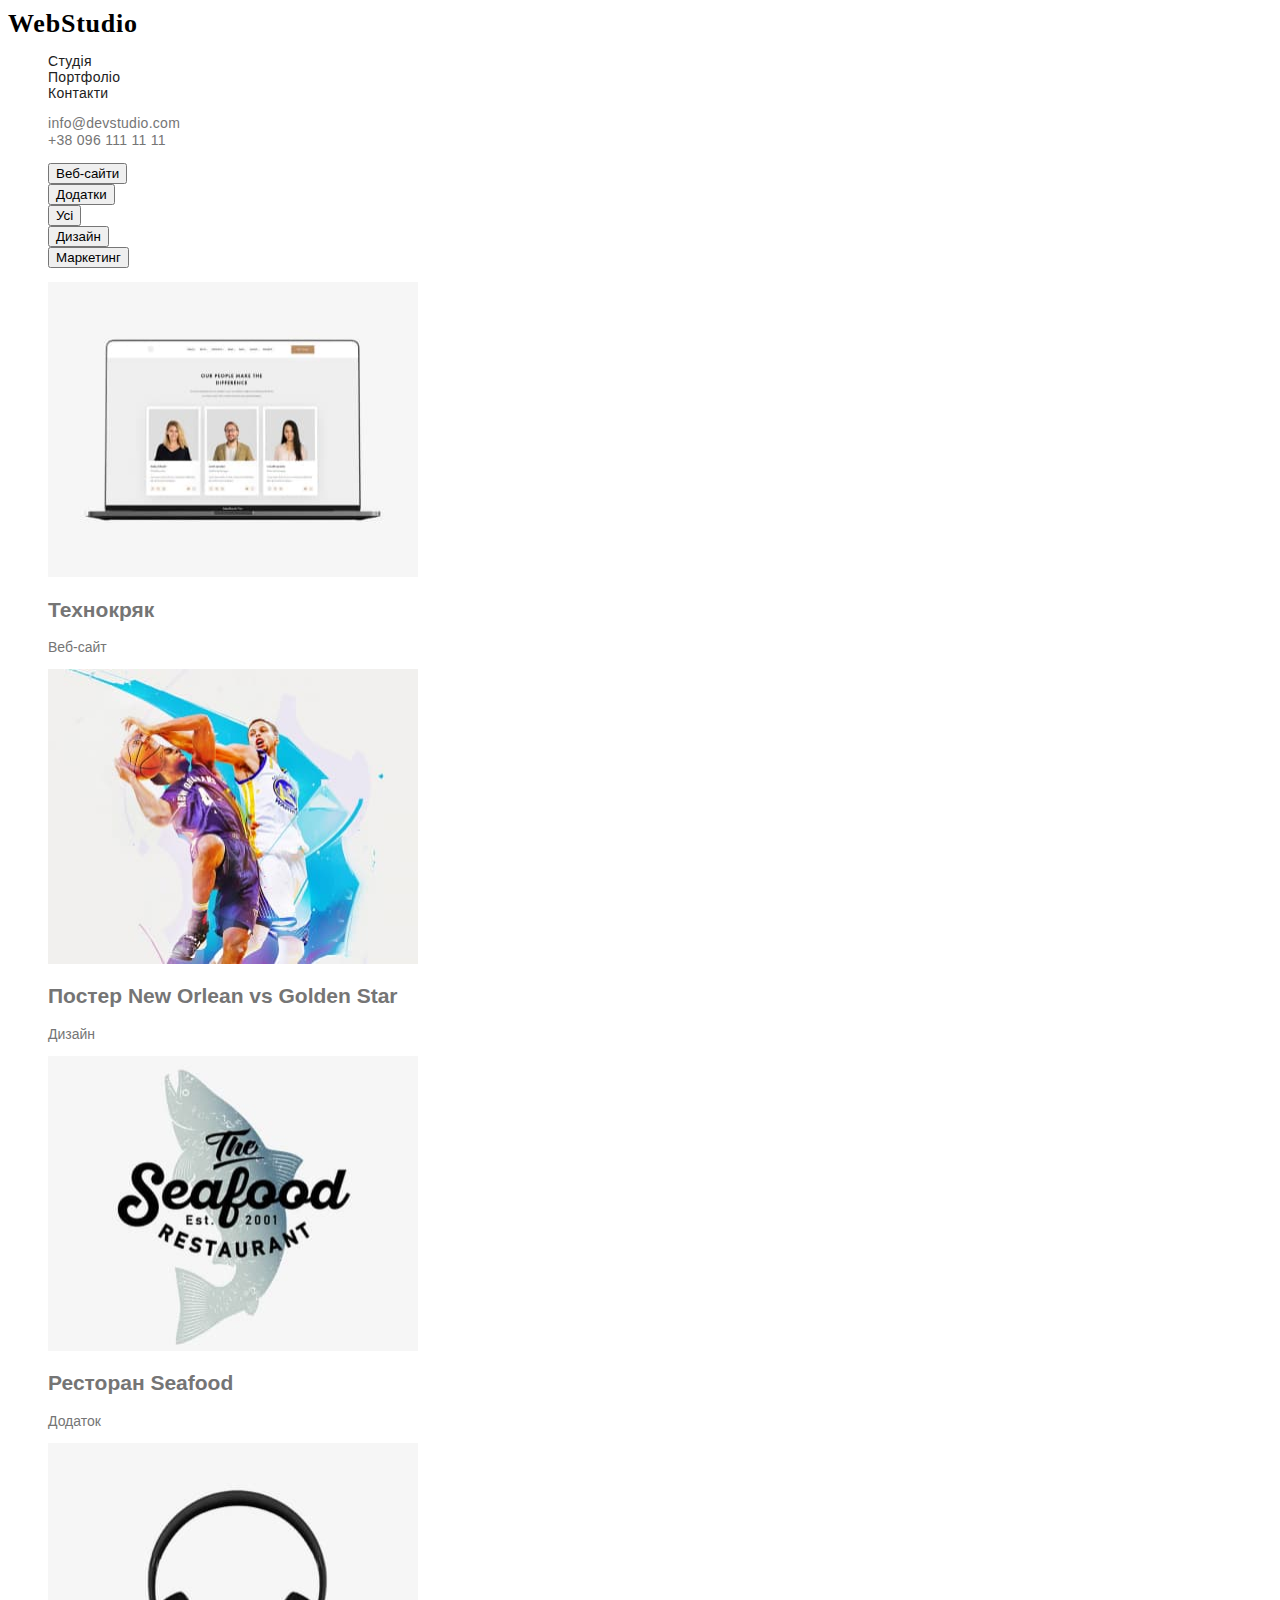
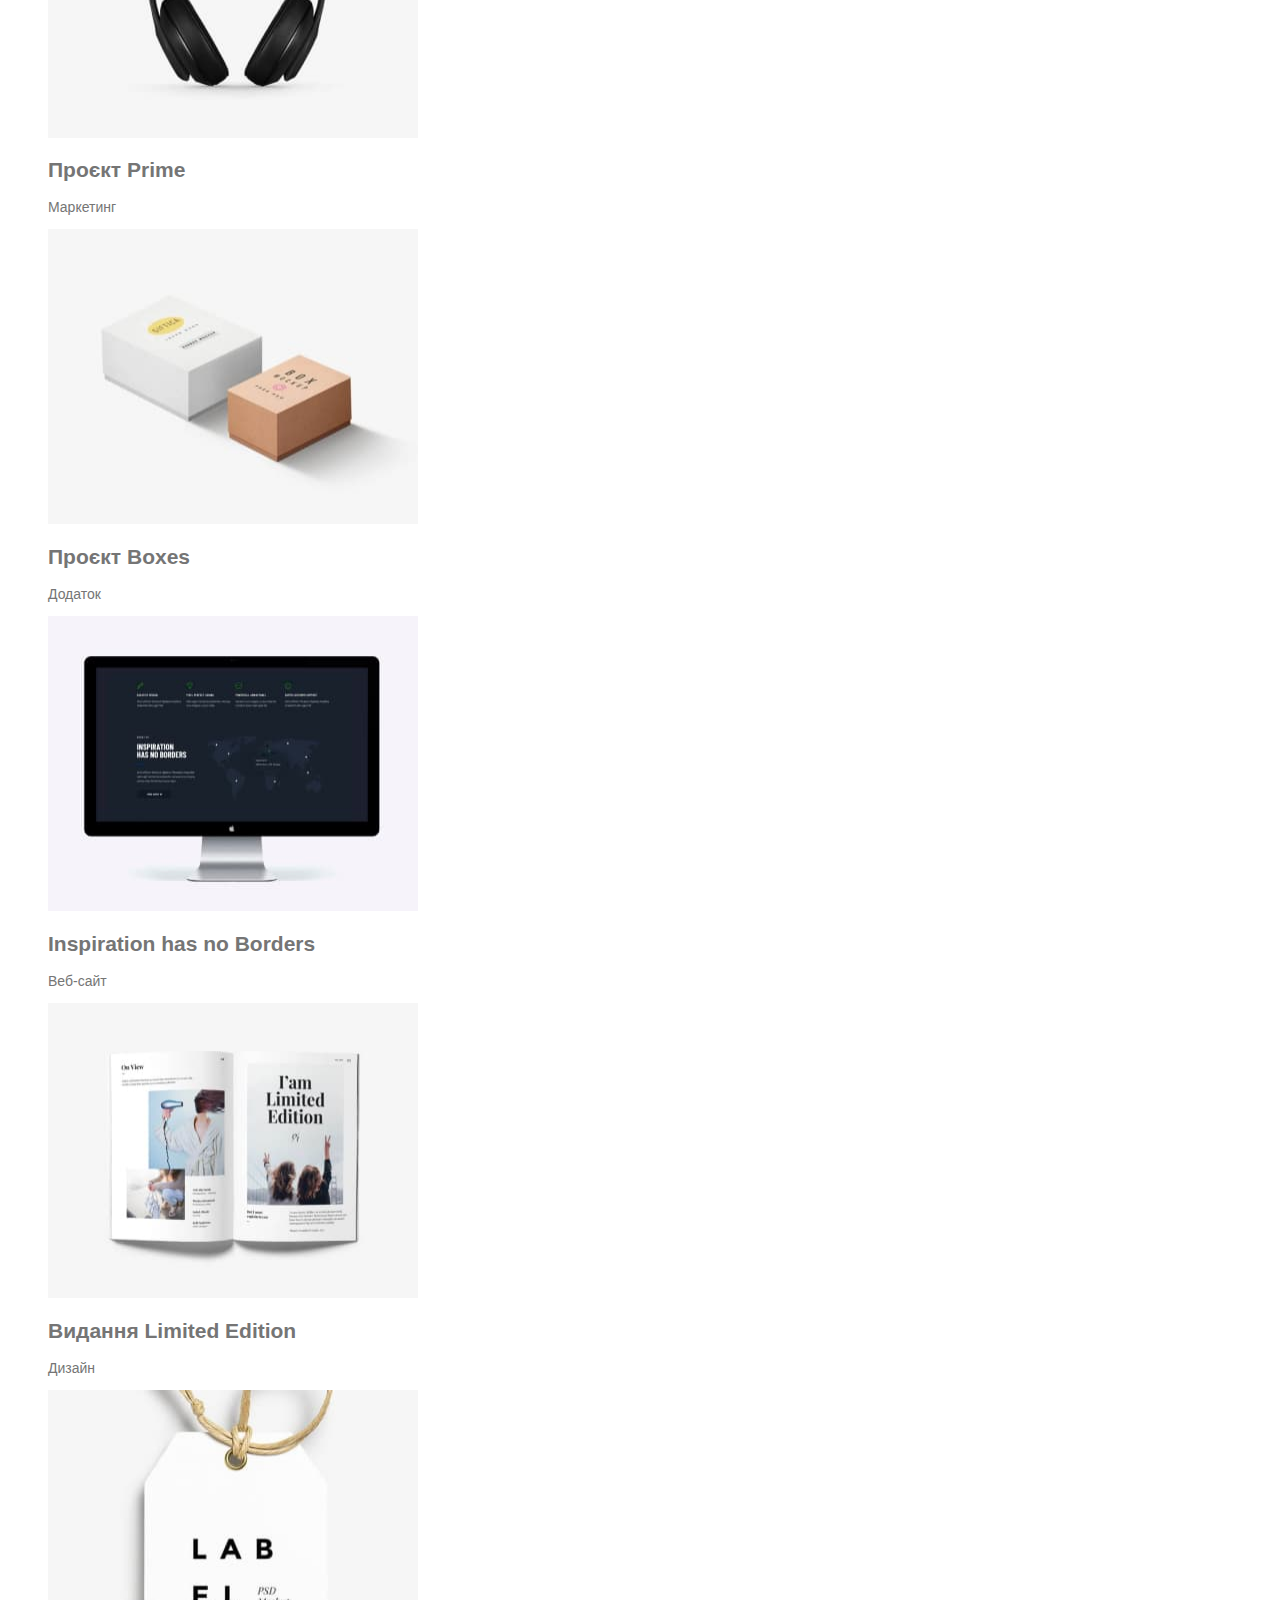
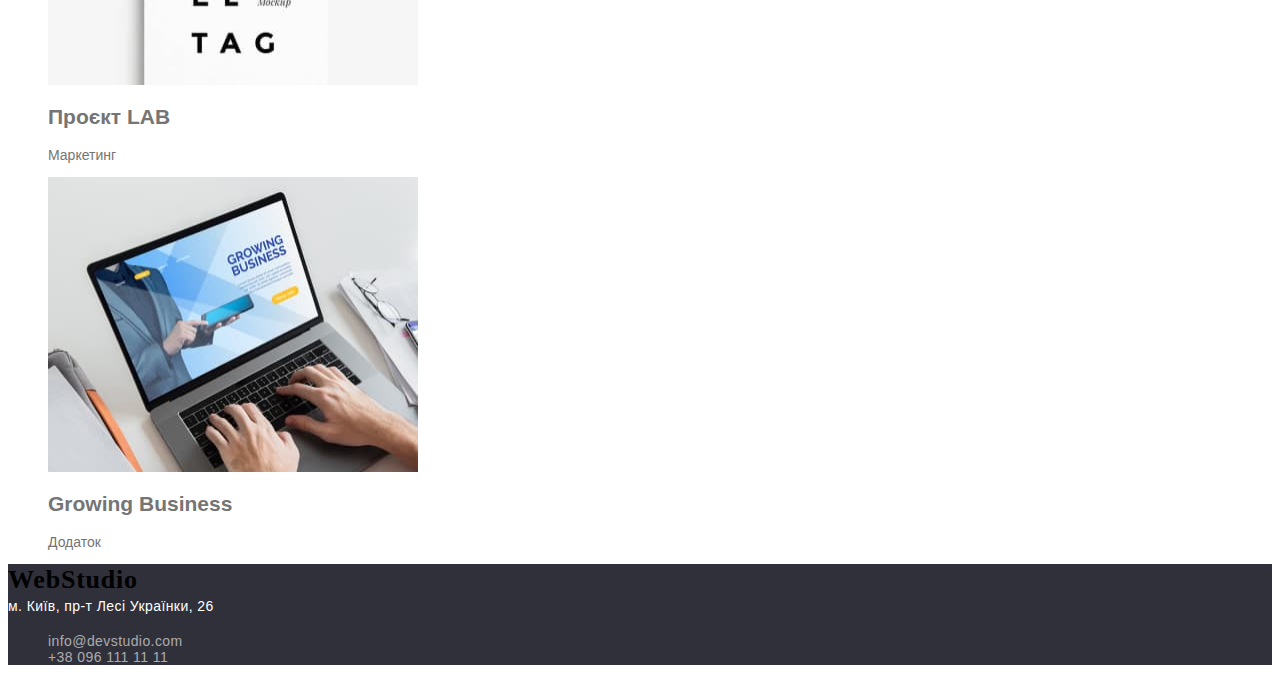
==== portfolio.html @ 0e3c6945 "Створив нову сторінку html, створив css cтилі для index.html" ====
<!DOCTYPE html>
<html lang="uk">
  <head>
    <meta charset="UTF-8" />
    <meta http-equiv="X-UA-Compatible" content="IE=edge" />
    <meta name="viewport" content="width=device-width, initial-scale=1.0" />
    <title lang="en">WebStudio</title>
    <link rel="stylesheet" href="./css/styles.css" />
  </head>
  <body>
    <!-- header -->

    <header class="header">
      <nav class="nav">
        <a class="link logo" lang="en" href="./index.html">WebStudio</a>
        <ul class="list nav-list">
          <li class="nav-item"><a class="link nav-link" href="">Студія</a></li>
          <li class="nav-item">
            <a class="link nav-link" href="./portfolio.html">Портфоліо</a>
          </li>
          <li class="nav-item">
            <a class="link nav-link" href="">Контакти</a>
          </li>
        </ul>
      </nav>
      <ul class="list header-list">
        <li class="header-item">
          <a class="link header-link" lang="en" href="mailto:info@devstudio.com"
            >info@devstudio.com</a
          >
        </li>
        <li class="header-item">
          <a class="link header-link" href="tel:+380961111111"
            >+38 096 111 11 11</a
          >
        </li>
      </ul>
    </header>

    <!-- main -->

    <main>
      <!-- hero-->

      <section class="gallery">
        <h1 hidden class="visually-hidden">Портфоліо</h1>
        <ul class="list gallery-pagination">
          <li class="pagination-item">
            <button class="pagination-btn" type="button">Веб-сайти</button>
          </li>
          <li class="pagination-item">
            <button class="pagination-btn" type="button">Додатки</button>
          </li>
          <li class="pagination-item">
            <button class="pagination-btn" type="button">Усі</button>
          </li>
          <li class="pagination-item">
            <button class="pagination-btn" type="button">Дизайн</button>
          </li>
          <li class="pagination-item">
            <button class="pagination-btn" type="button">Маркетинг</button>
          </li>
        </ul>
        <ul class="list gallery-list">
          <li class="gallery-item">
            <img
              class="gallery-img"
              src="./images/portfolio/texno.jpg"
              alt="вімкнений ноутбук"
              width="370"
              height="295"
            />
            <h2 class="gallery-title">Технокряк</h2>
            <p class="gallery-text">Веб-сайт</p>
          </li>
          <li class="gallery-item">
            <img
              class="gallery-img"
              src="./images/portfolio/poster.jpg"
              alt="два баскетболісти борються за мяч"
              width="370"
              height="295"
            />
            <h2 class="gallery-title">Постер New Orlean vs Golden Star</h2>
            <p class="gallery-text">Дизайн</p>
          </li>
          <li class="gallery-item">
            <img
              class="gallery-img"
              src="./images/portfolio/seafood.jpg"
              alt="логотип рибного ресторану"
              width="370"
              height="295"
            />
            <h2 class="gallery-title">Ресторан Seafood</h2>
            <p class="gallery-text">Додаток</p>
          </li>
          <li class="gallery-item">
            <img
              class="gallery-img"
              src="./images/portfolio/prime.jpg"
              alt="чорні навушники"
              width="370"
              height="295"
            />
            <h2 class="gallery-title">Проєкт Prime</h2>
            <p class="gallery-text">Маркетинг</p>
          </li>
          <li class="gallery-item">
            <img
              class="gallery-img"
              src="./images/portfolio/boxes.jpg"
              alt="дві картонні коробки білого та коричневого кольорів"
              width="370"
              height="295"
            />
            <h2 class="gallery-title">Проєкт Boxes</h2>
            <p class="gallery-text">Додаток</p>
          </li>
          <li class="gallery-item">
            <img
              class="gallery-img"
              src="./images/portfolio/no-borders.jpg"
              alt="великий компюторний монітор"
              width="370"
              height="295"
            />
            <h2 class="gallery-title">Inspiration has no Borders</h2>
            <p class="gallery-text">Веб-сайт</p>
          </li>
          <li class="gallery-item">
            <img
              class="gallery-img"
              src="./images/portfolio/limited-edition.jpg"
              alt="книга в розгорнутому виді"
              width="370"
              height="295"
            />
            <h2 class="gallery-title">Видання Limited Edition</h2>
            <p class="gallery-text">Дизайн</p>
          </li>
          <li class="gallery-item">
            <img
              class="gallery-img"
              src="./images/portfolio/lab.jpg"
              alt="бирка білого кольору з логотипом"
              width="370"
              height="295"
            />
            <h2 class="gallery-title">Проєкт LAB</h2>
            <p class="gallery-text">Маркетинг</p>
          </li>
          <li class="gallery-item">
            <img
              class="gallery-img"
              src="./images/portfolio/growing-business.jpg"
              alt="чоловік працює за ноубуком"
              width="370"
              height="295"
            />
            <h2 class="gallery-title">Growing Business</h2>
            <p class="gallery-text">Додаток</p>
          </li>
        </ul>
      </section>
    </main>

    <!-- footer  -->

    <footer class="footer">
      <a class="link logo" lang="en" href="./index.html">WebStudio</a>
      <address class="footer-address">м. Київ, пр-т Лесі Українки, 26</address>
      <ul class="list footer-list">
        <li class="footer-item">
          <a class="link footer-link" lang="en" href="mailto:info@devstudio.com"
            >info@devstudio.com</a
          >
        </li>
        <li class="footer-item">
          <a class="link footer-link" href="tel:+380961111111"
            >+38 096 111 11 11</a
          >
        </li>
      </ul>
    </footer>
  </body>
</html>
---- css/styles.css ----
:root {
  --accent-color: #2196f3;
  --primary-text-color: #757575;
  --secondary-text-color: #212121;
}

body {
  font-family: "Raleway", sans-serif;
  font-family: "Roboto", sans-serif;
  font-size: 14px;
  color: var(--primary-text-color);
  background-color: #ffffff;
}

.link {
  text-decoration: none;
}

.list {
  list-style: none;
}

/* header */
.logo {
  color: #000000;
  font-family: "Raleway";
  font-style: normal;
  font-weight: 700;
  font-size: 26px;
  line-height: 1.2;
  letter-spacing: 0.03em;
}
.part-logo {
  color: var(--accent-color);
}
.logo:hover,
.logo:focus {
  color: var(--accent-color);
}

.nav-link {
  color: var(--secondary-text-color);
  font-weight: 500;
  line-height: 1.14px;
  letter-spacing: 0.02em;
}

.nav-link:hover,
.nav-link:focus {
  color: var(--accent-color);
}

.header-link {
  color: var(--primary-text-color);
  font-weight: 500;
  line-height: 1.14;
  letter-spacing: 0.02em;
}

.header-link:hover,
.header-link:focus {
  color: var(--accent-color);
}

/* hero */
.hero {
  background-color: #2f303a;
}
.hero-title {
  font-weight: 900;
  font-size: 44px;
  line-height: 1.36;
  text-align: center;
  letter-spacing: 0.06em;
  text-transform: uppercase;
  color: #ffffff;
}
.hero-btn {
  background-color: var(--accent-color);
  font-size: 16px;
  line-height: 1.87;
  display: flex;
  align-items: center;
  text-align: center;
  letter-spacing: 0.06em;
  color: #ffffff;
}

/* about */
.about {
  background-color: #f5f5f5;
}
.visually-hidden {
  position: absolute;
  white-space: nowrap;
  width: 1px;
  height: 1px;
  overflow: hidden;
  border: 0;
  padding: 0;
  clip: rect(0 0 0 0);
  clip-path: inset(50%);
  margin: -1px;
}

.about-title {
  line-height: 1.36;
  letter-spacing: 0.03em;
  text-transform: uppercase;
  color: var(--secondary-text-color);
}
.about-text {
  line-height: 1.71;
  letter-spacing: 0.03em;
  color: var(--primary-text-color);
}

/* features */
.features {
  background-color: #f5f5f5;
}
.features-title {
  font-size: 36px;
  line-height: 1.16;
  text-align: center;
  letter-spacing: 0.03em;
  color: var(--secondary-text-color);
}

/* our team */

.team {
  background-color: #f5f4fa;
}

.team-title {
  font-size: 36px;
  line-height: 1.16;
  text-align: center;
  letter-spacing: 0.03em;
  color: var(--secondary-text-color);
}

.team-item {
  background-color: #ffffff;
}

.team-name {
  font-weight: 500;
  font-size: 16px;
  line-height: 1.18;
  text-align: center;
  letter-spacing: 0.03em;
  color: var(--secondary-text-color);
}

.team-text {
  font-size: 16px;
  line-height: 1.18;
  text-align: center;
  letter-spacing: 0.03em;
  color: var(--primary-text-color);
}

/* footer */
.footer {
  background-color: #2f303a;
}
.footer-logo {
  color: #ffffff;
  font-weight: 700;
  font-size: 26px;
  line-height: 1.2;
  letter-spacing: 0.03em;
}

.footer-logo:hover,
.footer-logo:focus {
  color: var(--accent-color);
}

.footer-address {
  font-style: normal;
  line-height: 1.71;
  letter-spacing: 0.03em;
  color: #ffffff;
}

.footer-link {
  line-height: 1.71px;
  letter-spacing: 0.03em;
  color: #ffffff99;
}

.footer-link:hover,
.footer-link:focus {
  color: var(--accent-color);
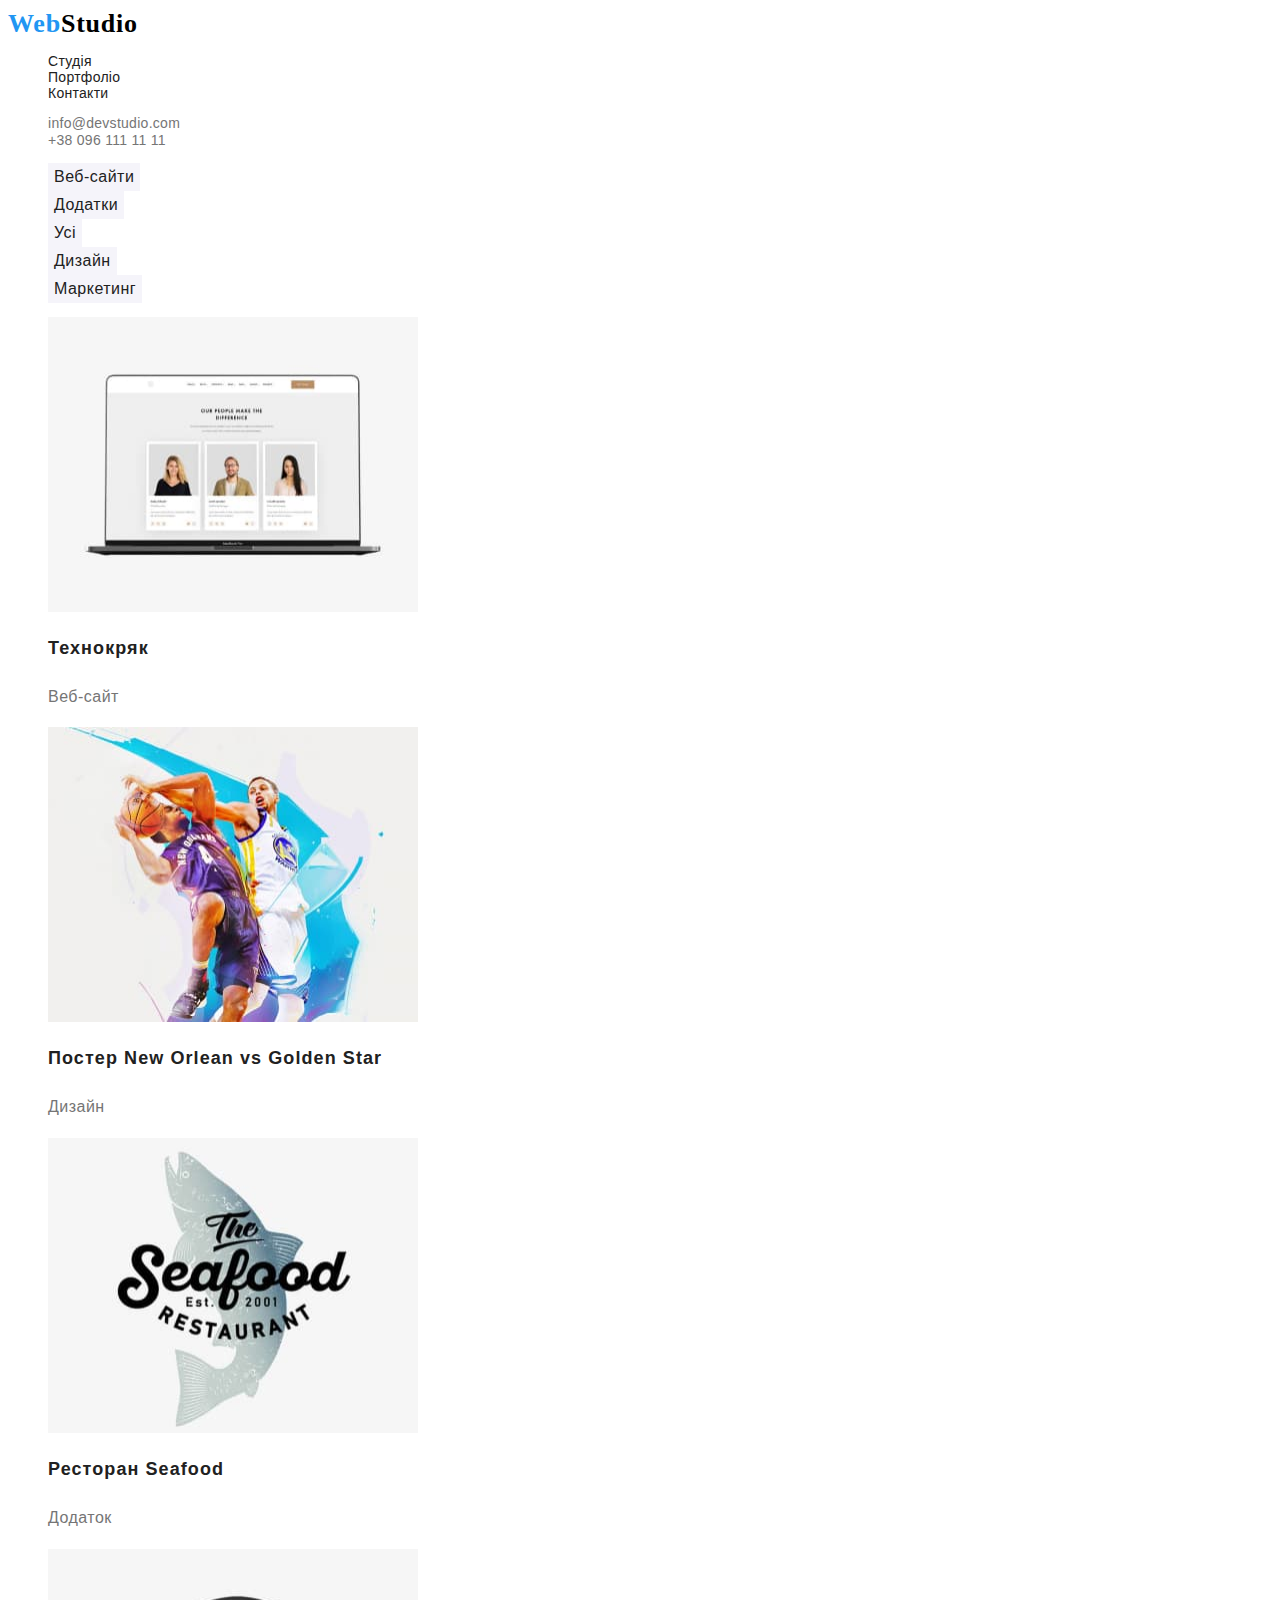
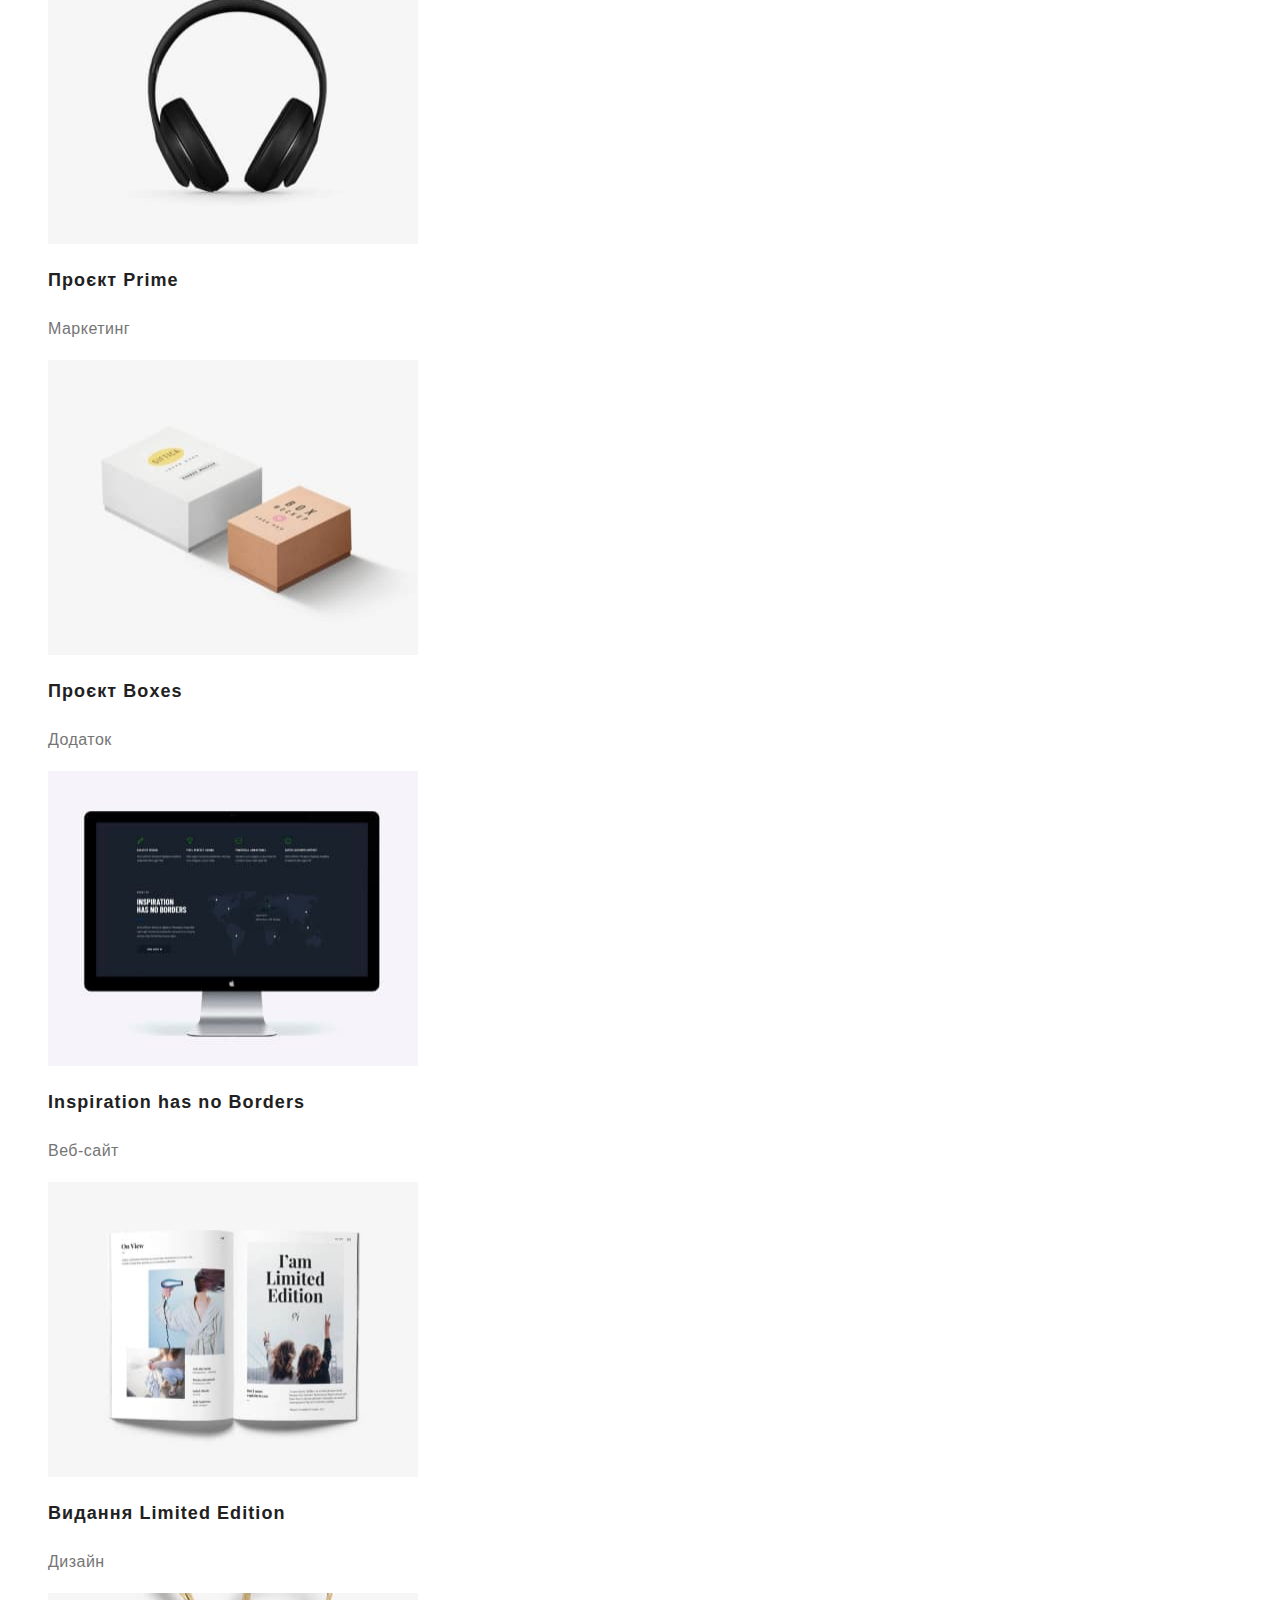
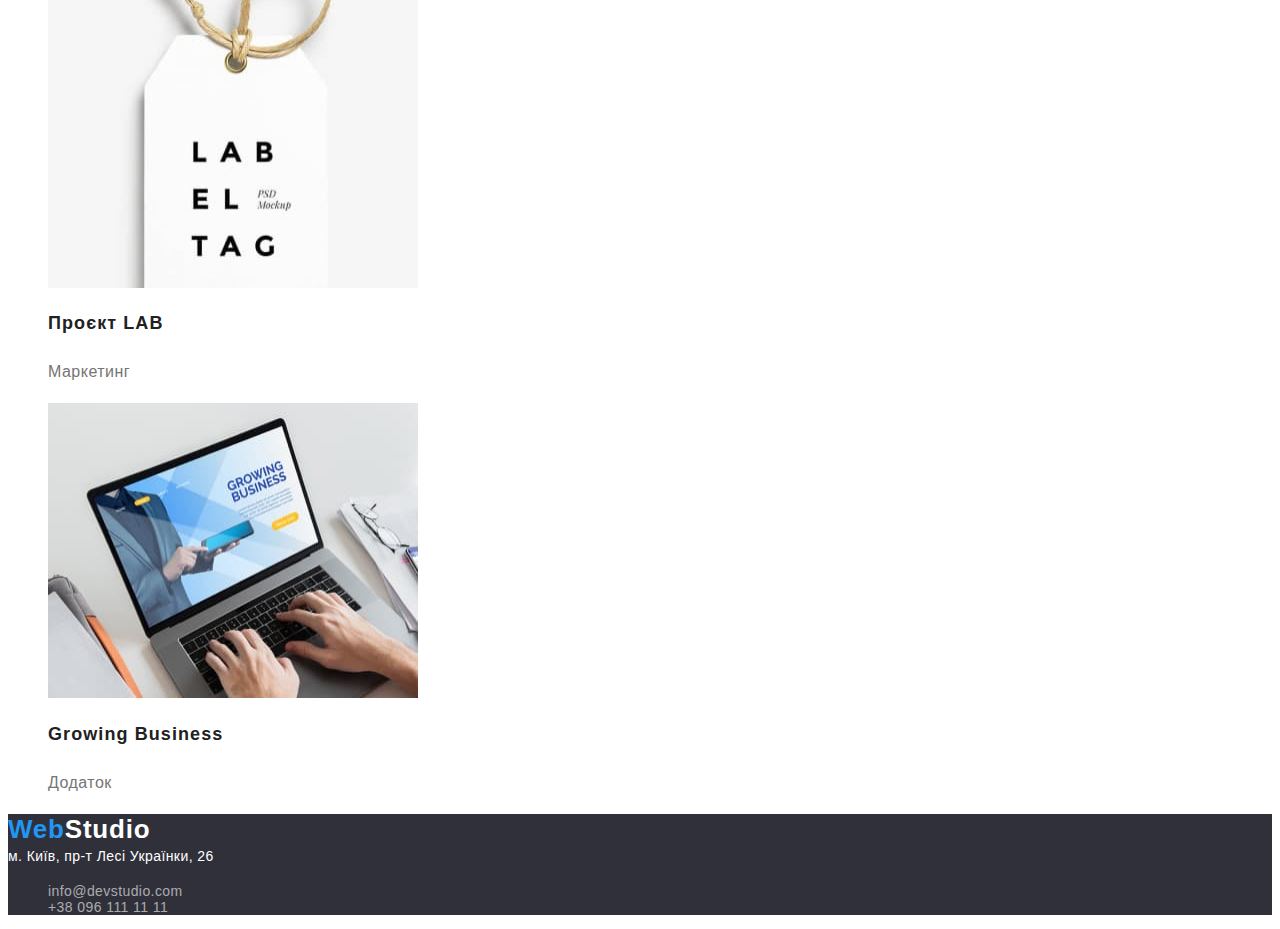
==== commit 9f914589: "допрацював дз №2" ====
--- a/portfolio.html
+++ b/portfolio.html
@@ -12,9 +12,13 @@
 
     <header class="header">
       <nav class="nav">
-        <a class="link logo" lang="en" href="./index.html">WebStudio</a>
+        <a class="link logo" lang="en" href="./index.html"
+          ><span class="part-logo">Web</span>Studio</a
+        >
         <ul class="list nav-list">
-          <li class="nav-item"><a class="link nav-link" href="">Студія</a></li>
+          <li class="nav-item">
+            <a class="link nav-link" href="./index.html">Студія</a>
+          </li>
           <li class="nav-item">
             <a class="link nav-link" href="./portfolio.html">Портфоліо</a>
           </li>
@@ -39,7 +43,7 @@
 
     <!-- main -->
 
-    <main>
+    <main class="portfolio-main">
       <!-- hero-->
 
       <section class="gallery">
@@ -168,7 +172,9 @@
     <!-- footer  -->
 
     <footer class="footer">
-      <a class="link logo" lang="en" href="./index.html">WebStudio</a>
+      <a class="link footer-logo" lang="en" href="./index.html"
+        ><span class="part-logo">Web</span>Studio</a
+      >
       <address class="footer-address">м. Київ, пр-т Лесі Українки, 26</address>
       <ul class="list footer-list">
         <li class="footer-item">
--- a/css/styles.css
+++ b/css/styles.css
@@ -84,6 +84,14 @@
   text-align: center;
   letter-spacing: 0.06em;
   color: #ffffff;
+  border-style: none;
+  cursor: pointer;
+}
+
+.hero-btn:hover,
+.hero-btn:focus {
+  background-color: #f5f4fa;
+  color: var(--accent-color);
 }
 
 /* about */
@@ -194,4 +202,41 @@
 
 .footer-link:hover,
 .footer-link:focus {
-  color: var(--accent-color);+  color: var(--accent-color);
+}
+/* portfolio */
+
+/* gallery */
+
+.pagination-btn {
+  background-color: #f5f4fa;
+
+  font-weight: 500;
+  font-size: 16px;
+  line-height: 1.62;
+  text-align: center;
+  letter-spacing: 0.03em;
+  color: var(--secondary-text-color);
+
+  border-style: none;
+  cursor: pointer;
+}
+
+.pagination-btn:hover,
+.pagination-btn:focus {
+  color: #ffffff;
+  background-color: var(--accent-color);
+}
+
+.gallery-title {
+  font-size: 18px;
+  line-height: 2;
+  letter-spacing: 0.06em;
+  color: var(--secondary-text-color);
+}
+.gallery-text {
+  font-size: 16px;
+  line-height: 1.87;
+  letter-spacing: 0.03em;
+  color: var(--primary-text-color);
+}
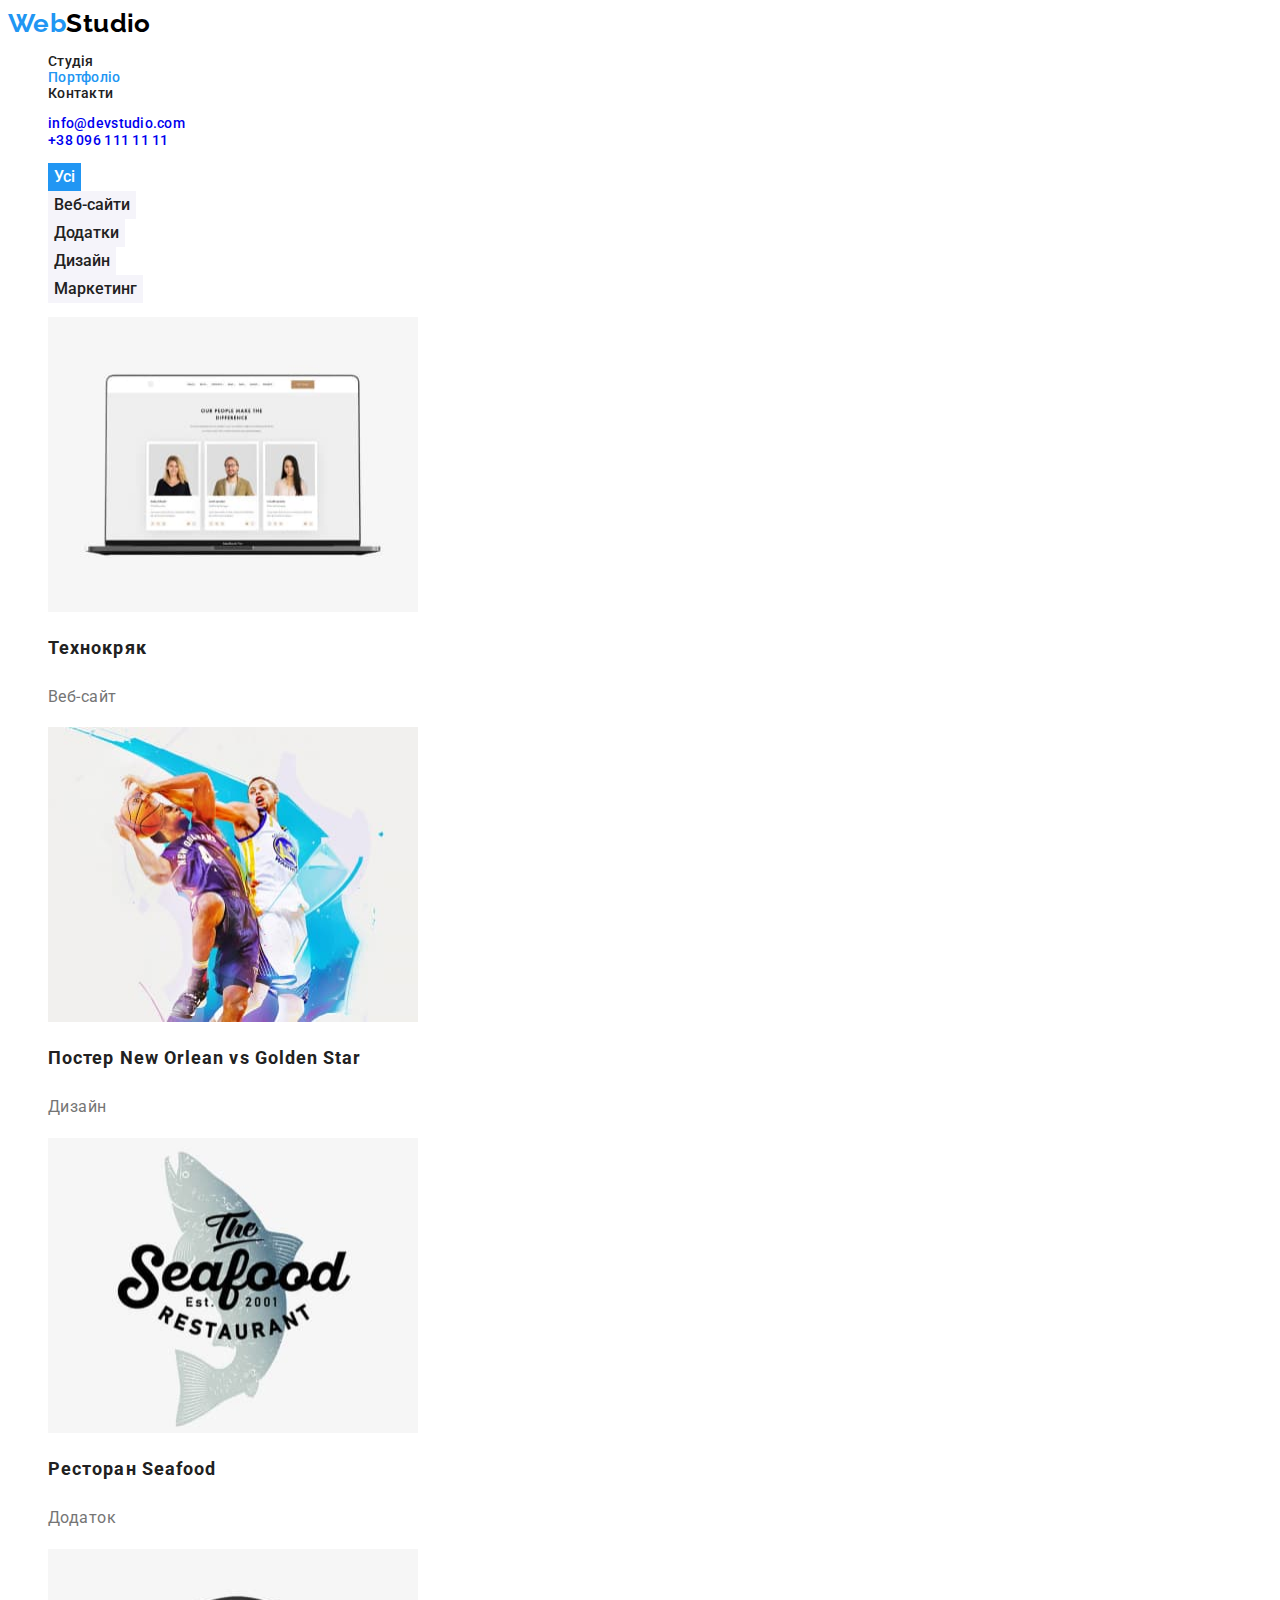
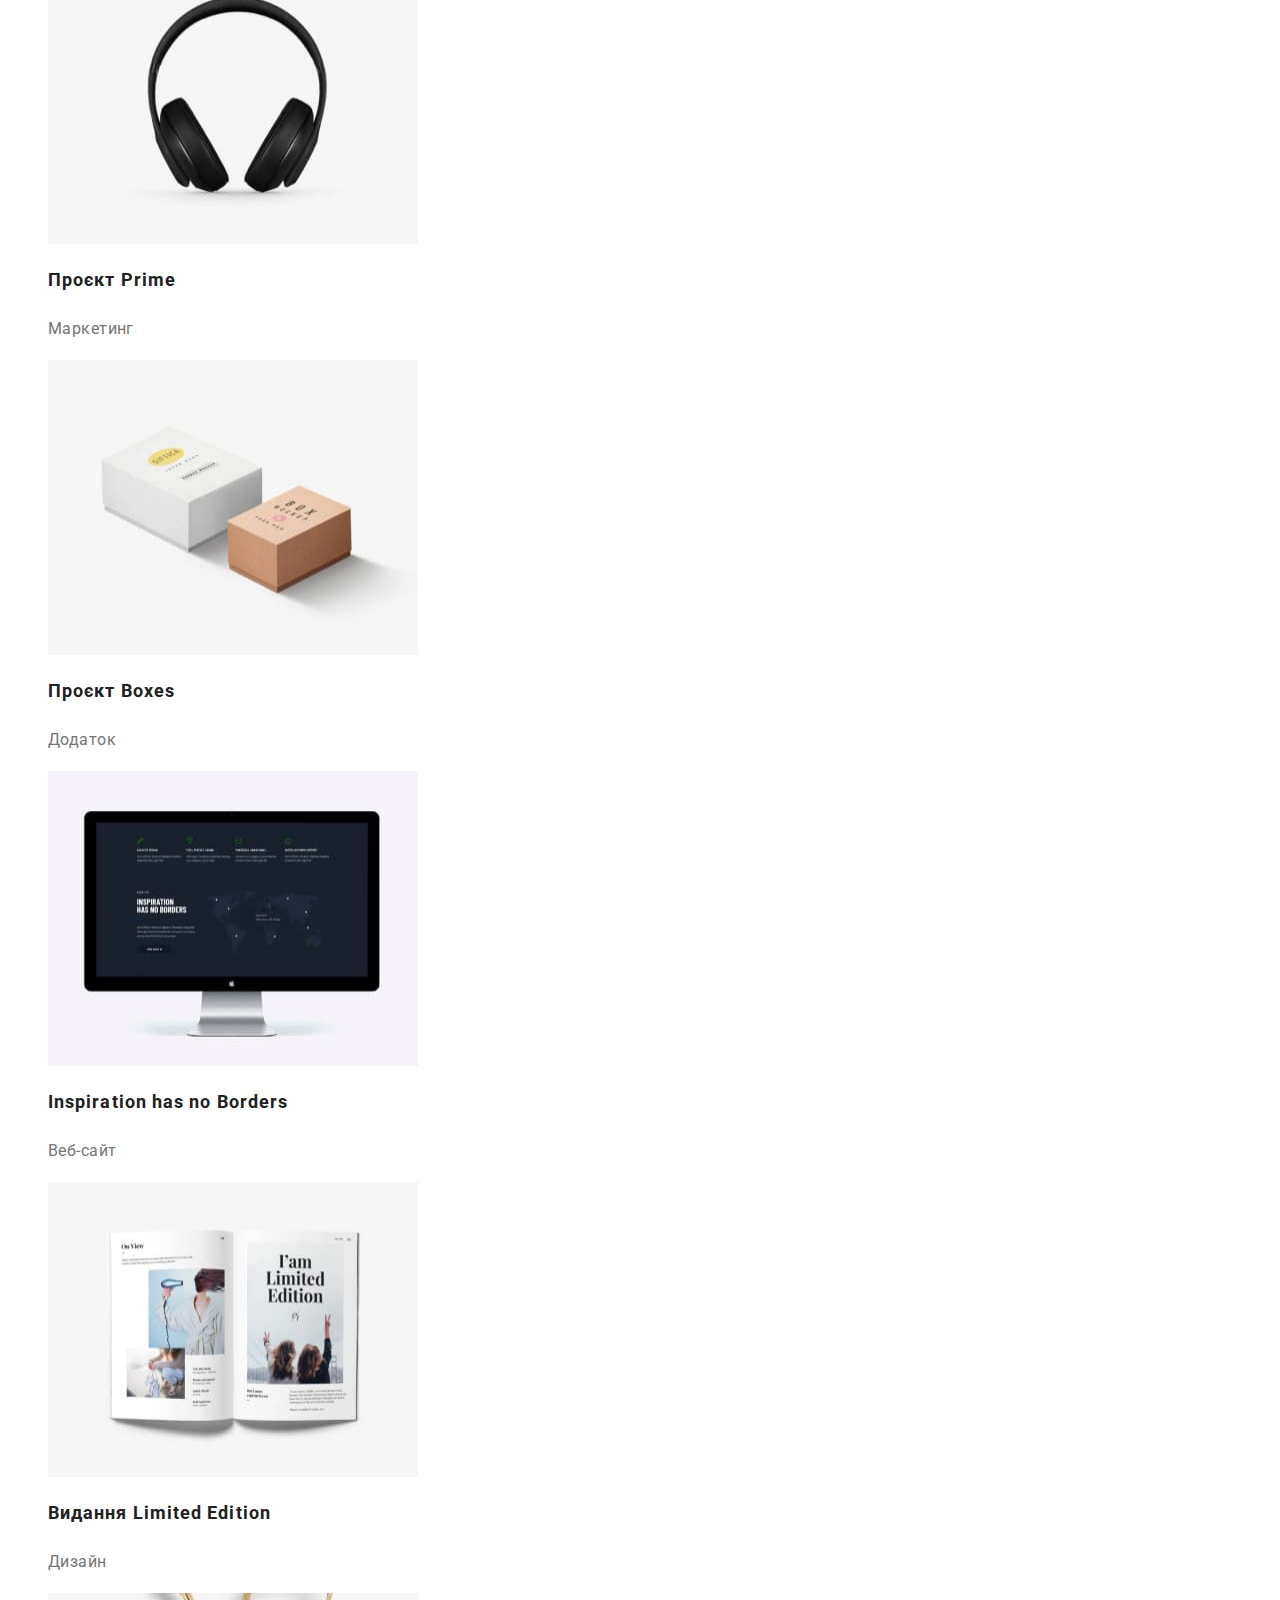
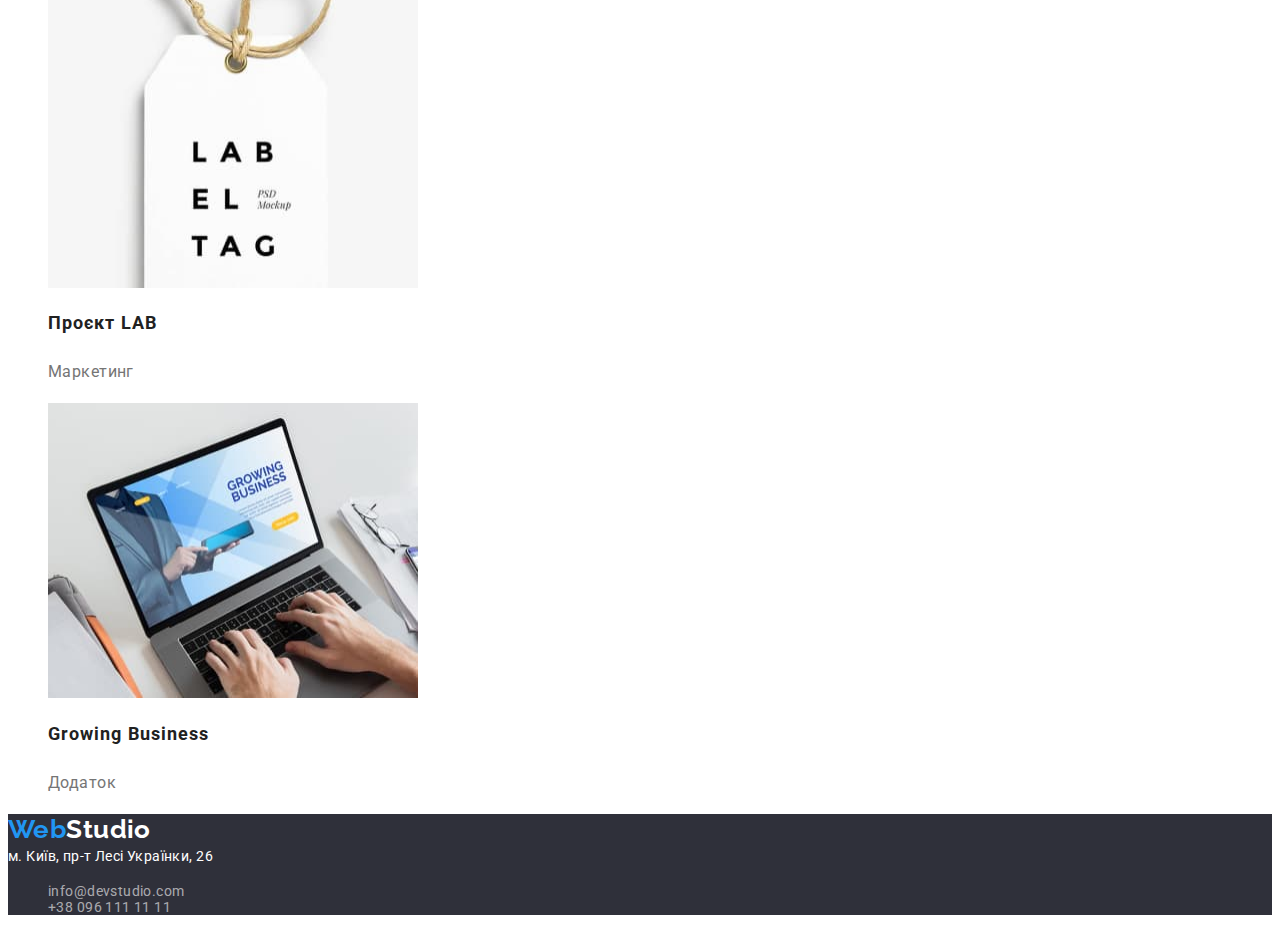
==== commit 8270947c: "допрацював помилки по дз" ====
--- a/portfolio.html
+++ b/portfolio.html
@@ -5,6 +5,14 @@
     <meta http-equiv="X-UA-Compatible" content="IE=edge" />
     <meta name="viewport" content="width=device-width, initial-scale=1.0" />
     <title lang="en">WebStudio</title>
+    <!-- font family -->
+    <link rel="preconnect" href="https://fonts.googleapis.com" />
+    <link rel="preconnect" href="https://fonts.gstatic.com" crossorigin />
+    <link
+      href="https://fonts.googleapis.com/css2?family=Raleway:wght@700&family=Roboto:wght@400;500;700;900&display=swap"
+      rel="stylesheet"
+    />
+    <!-- styles csss -->
     <link rel="stylesheet" href="./css/styles.css" />
   </head>
   <body>
@@ -20,7 +28,9 @@
             <a class="link nav-link" href="./index.html">Студія</a>
           </li>
           <li class="nav-item">
-            <a class="link nav-link" href="./portfolio.html">Портфоліо</a>
+            <a class="link nav-link active" href="./portfolio.html"
+              >Портфоліо</a
+            >
           </li>
           <li class="nav-item">
             <a class="link nav-link" href="">Контакти</a>
@@ -40,7 +50,6 @@
         </li>
       </ul>
     </header>
-
     <!-- main -->
 
     <main class="portfolio-main">
@@ -50,13 +59,13 @@
         <h1 hidden class="visually-hidden">Портфоліо</h1>
         <ul class="list gallery-pagination">
           <li class="pagination-item">
+            <button class="pagination-btn active" type="button">Усі</button>
+          </li>
+          <li class="pagination-item">
             <button class="pagination-btn" type="button">Веб-сайти</button>
           </li>
           <li class="pagination-item">
             <button class="pagination-btn" type="button">Додатки</button>
-          </li>
-          <li class="pagination-item">
-            <button class="pagination-btn" type="button">Усі</button>
           </li>
           <li class="pagination-item">
             <button class="pagination-btn" type="button">Дизайн</button>
--- a/css/styles.css
+++ b/css/styles.css
@@ -2,14 +2,15 @@
   --accent-color: #2196f3;
   --primary-text-color: #757575;
   --secondary-text-color: #212121;
+  --third-text-color: #ffffff;
 }
 
 body {
-  font-family: "Raleway", sans-serif;
   font-family: "Roboto", sans-serif;
   font-size: 14px;
   color: var(--primary-text-color);
-  background-color: #ffffff;
+  background-color: var(--third-text-color);
+  letter-spacing: 0.03em;
 }
 
 .link {
@@ -28,13 +29,8 @@
   font-weight: 700;
   font-size: 26px;
   line-height: 1.2;
-  letter-spacing: 0.03em;
 }
 .part-logo {
-  color: var(--accent-color);
-}
-.logo:hover,
-.logo:focus {
   color: var(--accent-color);
 }
 
@@ -50,8 +46,11 @@
   color: var(--accent-color);
 }
 
+.nav-link.active {
+  color: var(--accent-color);
+}
+
 .header-link {
-  color: var(--primary-text-color);
   font-weight: 500;
   line-height: 1.14;
   letter-spacing: 0.02em;
@@ -73,7 +72,7 @@
   text-align: center;
   letter-spacing: 0.06em;
   text-transform: uppercase;
-  color: #ffffff;
+  color: var(--third-text-color);
 }
 .hero-btn {
   background-color: var(--accent-color);
@@ -83,7 +82,7 @@
   align-items: center;
   text-align: center;
   letter-spacing: 0.06em;
-  color: #ffffff;
+  color: var(--third-text-color);
   border-style: none;
   cursor: pointer;
 }
@@ -112,26 +111,25 @@
 }
 
 .about-title {
+  font-size: 14px;
   line-height: 1.36;
-  letter-spacing: 0.03em;
   text-transform: uppercase;
   color: var(--secondary-text-color);
 }
+
 .about-text {
   line-height: 1.71;
-  letter-spacing: 0.03em;
-  color: var(--primary-text-color);
 }
 
 /* features */
+
 .features {
   background-color: #f5f5f5;
 }
-.features-title {
+.section-title {
   font-size: 36px;
   line-height: 1.16;
   text-align: center;
-  letter-spacing: 0.03em;
   color: var(--secondary-text-color);
 }
 
@@ -141,16 +139,8 @@
   background-color: #f5f4fa;
 }
 
-.team-title {
-  font-size: 36px;
-  line-height: 1.16;
-  text-align: center;
-  letter-spacing: 0.03em;
-  color: var(--secondary-text-color);
-}
-
 .team-item {
-  background-color: #ffffff;
+  background-color: var(--third-text-color);
 }
 
 .team-name {
@@ -158,7 +148,6 @@
   font-size: 16px;
   line-height: 1.18;
   text-align: center;
-  letter-spacing: 0.03em;
   color: var(--secondary-text-color);
 }
 
@@ -166,37 +155,30 @@
   font-size: 16px;
   line-height: 1.18;
   text-align: center;
-  letter-spacing: 0.03em;
-  color: var(--primary-text-color);
 }
 
 /* footer */
 .footer {
   background-color: #2f303a;
 }
+
 .footer-logo {
-  color: #ffffff;
+  color: var(--third-text-color);
+  font-family: "Raleway";
+  font-style: normal;
   font-weight: 700;
   font-size: 26px;
   line-height: 1.2;
-  letter-spacing: 0.03em;
-}
-
-.footer-logo:hover,
-.footer-logo:focus {
-  color: var(--accent-color);
 }
 
 .footer-address {
   font-style: normal;
   line-height: 1.71;
-  letter-spacing: 0.03em;
-  color: #ffffff;
+  color: var(--third-text-color);
 }
 
 .footer-link {
   line-height: 1.71px;
-  letter-spacing: 0.03em;
   color: #ffffff99;
 }
 
@@ -209,13 +191,13 @@
 /* gallery */
 
 .pagination-btn {
+  font-family: inherit;
   background-color: #f5f4fa;
 
   font-weight: 500;
   font-size: 16px;
   line-height: 1.62;
   text-align: center;
-  letter-spacing: 0.03em;
   color: var(--secondary-text-color);
 
   border-style: none;
@@ -224,7 +206,12 @@
 
 .pagination-btn:hover,
 .pagination-btn:focus {
-  color: #ffffff;
+  color: var(--third-text-color);
+  background-color: var(--accent-color);
+}
+
+.pagination-btn.active {
+  color: var(--third-text-color);
   background-color: var(--accent-color);
 }
 
@@ -237,6 +224,4 @@
 .gallery-text {
   font-size: 16px;
   line-height: 1.87;
-  letter-spacing: 0.03em;
-  color: var(--primary-text-color);
-}
+}
